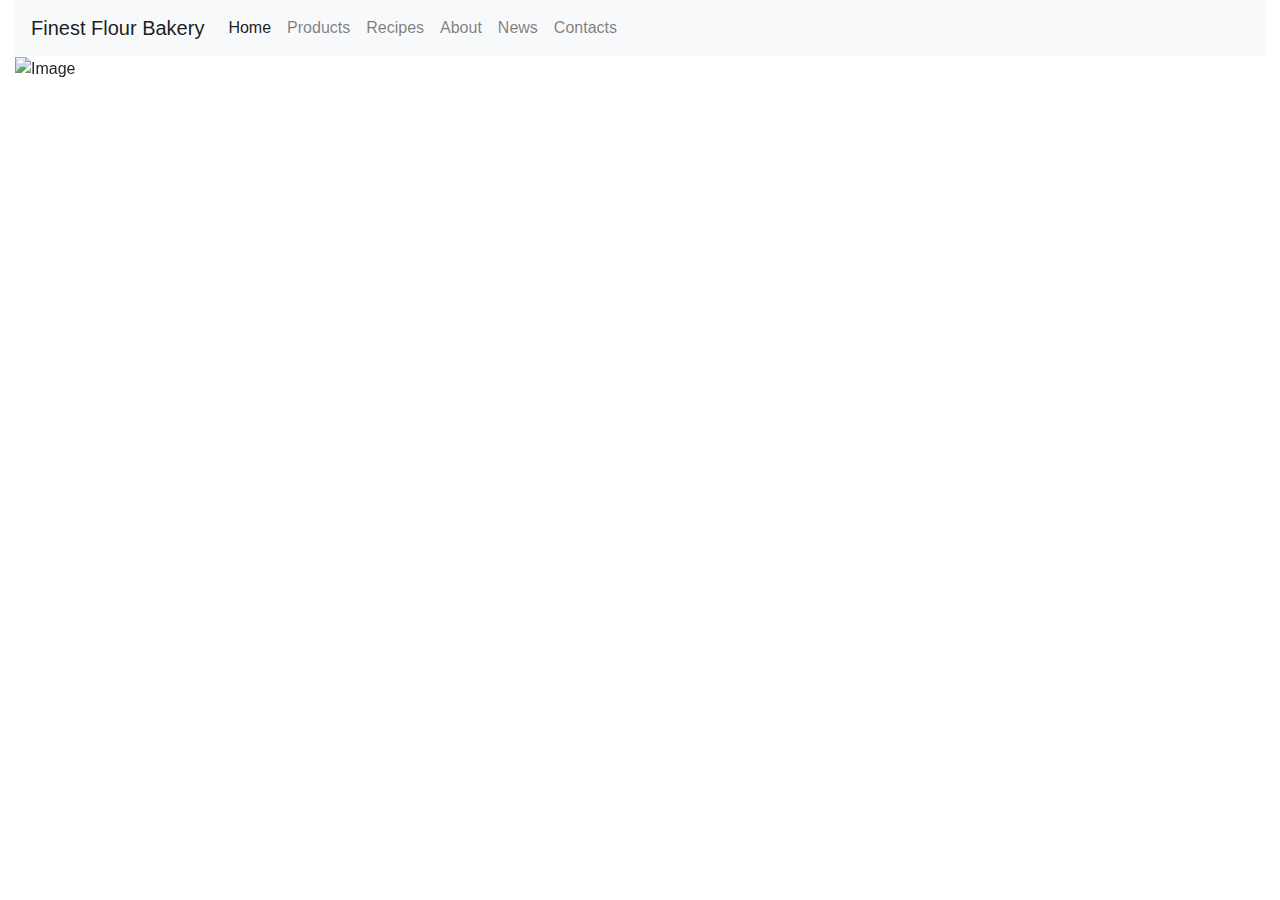
==== index.html @ 6aee731f "Update index.html" ====
<!DOCTYPE html>
<html>
<head>
    <meta charset="utf-8">
    <meta http-equiv="X-UA-Compatible" content="IE=edge">
    <title>IPT Bakery</title>
    <meta name="viewport" content="width=device-width, initial-scale=1">
    <link rel="stylesheet" href="https://stackpath.bootstrapcdn.com/bootstrap/4.3.1/css/bootstrap.min.css" integrity="sha384-ggOyR0iXCbMQv3Xipma34MD+dH/1fQ784/j6cY/iJTQUOhcWr7x9JvoRxT2MZw1T" crossorigin="anonymous">
    <link rel="stylesheet" type="text/css" media="screen" href="/Css/main.css">
    <script src="https://code.jquery.com/jquery-3.3.1.slim.min.js" integrity="sha384-q8i/X+965DzO0rT7abK41JStQIAqVgRVzpbzo5smXKp4YfRvH+8abtTE1Pi6jizo" crossorigin="anonymous"></script>
    <script src="https://cdnjs.cloudflare.com/ajax/libs/popper.js/1.14.7/umd/popper.min.js" integrity="sha384-UO2eT0CpHqdSJQ6hJty5KVphtPhzWj9WO1clHTMGa3JDZwrnQq4sF86dIHNDz0W1" crossorigin="anonymous"></script>
    <script src="https://stackpath.bootstrapcdn.com/bootstrap/4.3.1/js/bootstrap.min.js" integrity="sha384-JjSmVgyd0p3pXB1rRibZUAYoIIy6OrQ6VrjIEaFf/nJGzIxFDsf4x0xIM+B07jRM" crossorigin="anonymous"></script>
    <script src="/scripts/main.js"></script>
</head>
<body>
  <div class="container-fluid">  
    <!-- Top Menu -->
    <nav class="navbar navbar-expand-lg navbar-light bg-light">
        <a class="navbar-brand" href="#">Finest Flour Bakery</a>
        <button class="navbar-toggler" type="button" data-toggle="collapse" data-target="#navbarNav" aria-controls="navbarNav" aria-expanded="false" aria-label="Toggle navigation">
          <span class="navbar-toggler-icon"></span>
        </button>
        <div class="collapse navbar-collapse" id="navbarNav">
          <ul class="navbar-nav">
            <li class="nav-item active">
              <a class="nav-link" href="#">Home <span class="sr-only">(current)</span></a>
            </li>
            <li class="nav-item">
              <a class="nav-link" href="Html/products.html">Products</a>
            </li>
            <li class="nav-item">
              <a class="nav-link" href="Html/recipes.html">Recipes</a>
            </li>
            <li class="nav-item">
                <a class="nav-link" href="Html/about.html">About</a>
            </li>            
            <li class="nav-item">
                <a class="nav-link" href="Html/news.html">News</a>
            </li>            
            <li class="nav-item">
                <a class="nav-link" href="Html/contact.html">Contacts</a>
            </li>
          </ul>
        </div>
      </nav>
      <!-- Main Pictures -->
      <div id="carouselExampleControls" class="carousel slide" data-ride="carousel">
        <div class="carousel-inner">
          <div class="carousel-item active">
            <img src="http://img.taste.com.au/qyTrzKmD/taste/2018/01/1_delicious_foxtel_post_2-134402-1.png" alt="Image" height="160" width="180">
          </div>
          <div class="carousel-item">
            <img src="https://res.cloudinary.com/scentre-group-au/image/fetch/c_fill,q_auto,g_faces:auto,w_2500,h_1071,f_auto/https://cam.scentregroup.io/m/41075960308335f0" alt="Image" height="160" width="180">
          </div>
          <div class="carousel-item">
            <img src="https://ak9.picdn.net/shutterstock/videos/1011537869/thumb/9.jpg" alt="Image" height="160" width="180">
          </div>
        </div>
        <a class="carousel-control-prev" href="#carouselExampleControls" role="button" data-slide="prev">
          <span class="carousel-control-prev-icon" aria-hidden="true"></span>
          <span class="sr-only">Previous</span>
        </a>
        <a class="carousel-control-next" href="#carouselExampleControls" role="button" data-slide="next">
          <span class="carousel-control-next-icon" aria-hidden="true"></span>
          <span class="sr-only">Next</span>
        </a>
      </div>
      <!-- Bottom Menu -->
    </div>
    <p> </p>
</body>
</html>
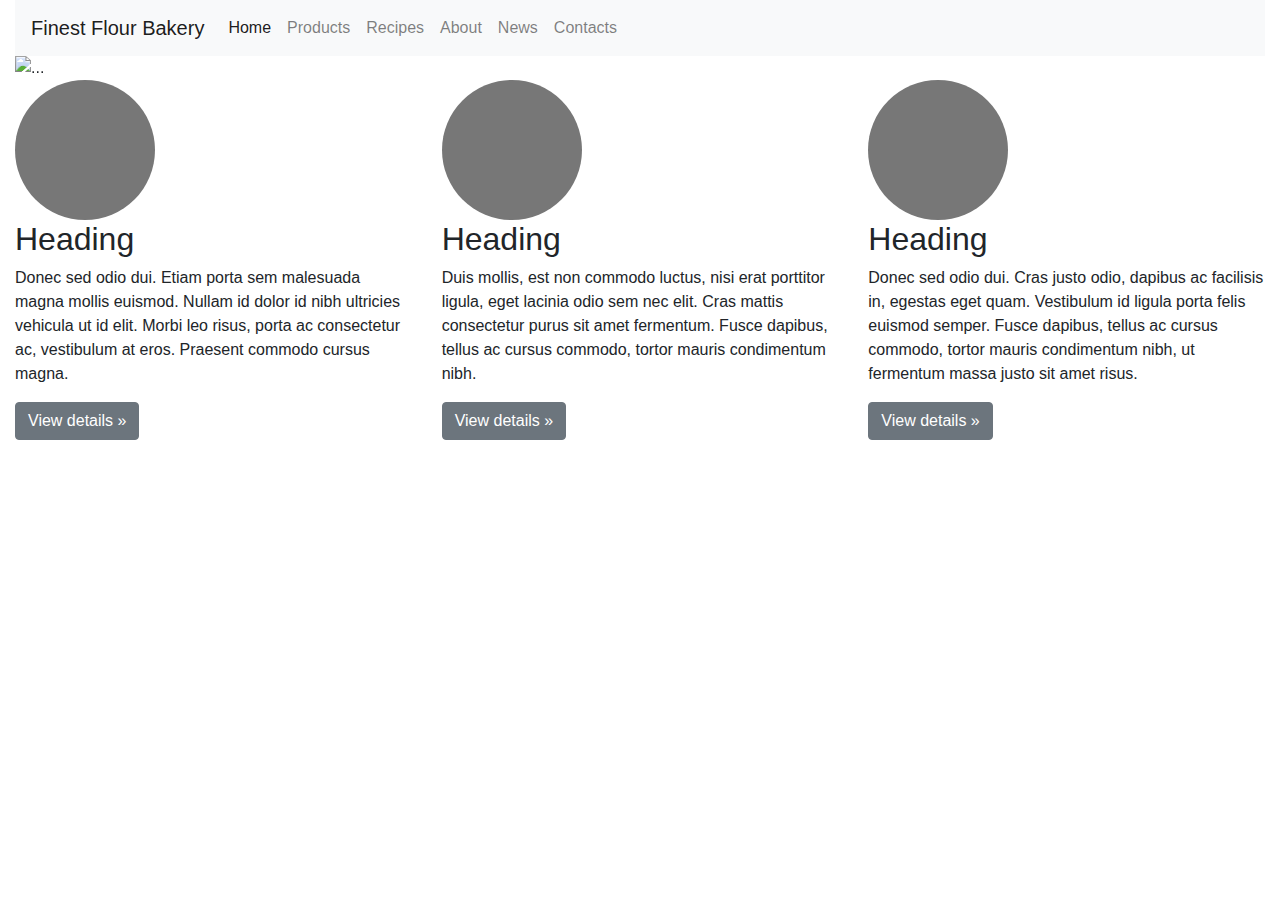
==== commit 581e0ca1: "Added Images" ====
--- a/index.html
+++ b/index.html
@@ -47,13 +47,13 @@
       <div id="carouselExampleControls" class="carousel slide" data-ride="carousel">
         <div class="carousel-inner">
           <div class="carousel-item active">
-            <img src="http://img.taste.com.au/qyTrzKmD/taste/2018/01/1_delicious_foxtel_post_2-134402-1.png" alt="Image" height="160" width="180">
+            <img src="..." class="d-block w-100" alt="...">
           </div>
           <div class="carousel-item">
-            <img src="https://res.cloudinary.com/scentre-group-au/image/fetch/c_fill,q_auto,g_faces:auto,w_2500,h_1071,f_auto/https://cam.scentregroup.io/m/41075960308335f0" alt="Image" height="160" width="180">
+            <img src="..." class="d-block w-100" alt="...">
           </div>
           <div class="carousel-item">
-            <img src="https://ak9.picdn.net/shutterstock/videos/1011537869/thumb/9.jpg" alt="Image" height="160" width="180">
+            <img src="..." class="d-block w-100" alt="...">
           </div>
         </div>
         <a class="carousel-control-prev" href="#carouselExampleControls" role="button" data-slide="prev">
@@ -65,8 +65,32 @@
           <span class="sr-only">Next</span>
         </a>
       </div>
+      <!-- Products Summary -->
+      <div class="row">
+        <div class="col-lg-4">
+          <svg class="bd-placeholder-img rounded-circle" width="140" height="140" xmlns="http://www.w3.org/2000/svg" preserveAspectRatio="xMidYMid slice" focusable="false" role="img" aria-label="Placeholder: 140x140"><title>Placeholder</title><rect width="100%" height="100%" fill="#777"></rect><text x="50%" y="50%" fill="#777" dy=".3em">140x140</text></svg>
+          <h2>Heading</h2>
+          <p>Donec sed odio dui. Etiam porta sem malesuada magna mollis euismod. Nullam id dolor id nibh ultricies vehicula ut id elit. Morbi leo risus, porta ac consectetur ac, vestibulum at eros. Praesent commodo cursus magna.</p>
+          <p><a class="btn btn-secondary" href="#" role="button">View details »</a></p>
+        </div><!-- /.col-lg-4 -->
+        <div class="col-lg-4">
+          <svg class="bd-placeholder-img rounded-circle" width="140" height="140" xmlns="http://www.w3.org/2000/svg" preserveAspectRatio="xMidYMid slice" focusable="false" role="img" aria-label="Placeholder: 140x140"><title>Placeholder</title><rect width="100%" height="100%" fill="#777"></rect><text x="50%" y="50%" fill="#777" dy=".3em">140x140</text></svg>
+          <h2>Heading</h2>
+          <p>Duis mollis, est non commodo luctus, nisi erat porttitor ligula, eget lacinia odio sem nec elit. Cras mattis consectetur purus sit amet fermentum. Fusce dapibus, tellus ac cursus commodo, tortor mauris condimentum nibh.</p>
+          <p><a class="btn btn-secondary" href="#" role="button">View details »</a></p>
+        </div><!-- /.col-lg-4 -->
+        <div class="col-lg-4">
+          <svg class="bd-placeholder-img rounded-circle" width="140" height="140" xmlns="http://www.w3.org/2000/svg" preserveAspectRatio="xMidYMid slice" focusable="false" role="img" aria-label="Placeholder: 140x140"><title>Placeholder</title><rect width="100%" height="100%" fill="#777"></rect><text x="50%" y="50%" fill="#777" dy=".3em">140x140</text></svg>
+          <h2>Heading</h2>
+          <p>Donec sed odio dui. Cras justo odio, dapibus ac facilisis in, egestas eget quam. Vestibulum id ligula porta felis euismod semper. Fusce dapibus, tellus ac cursus commodo, tortor mauris condimentum nibh, ut fermentum massa justo sit amet risus.</p>
+          <p><a class="btn btn-secondary" href="#" role="button">View details »</a></p>
+        </div><!-- /.col-lg-4 -->
+      </div>
+      <!-- Recipie of the Day -->
+
+
       <!-- Bottom Menu -->
     </div>
-    <p> </p>
+
 </body>
-</html>
+</html>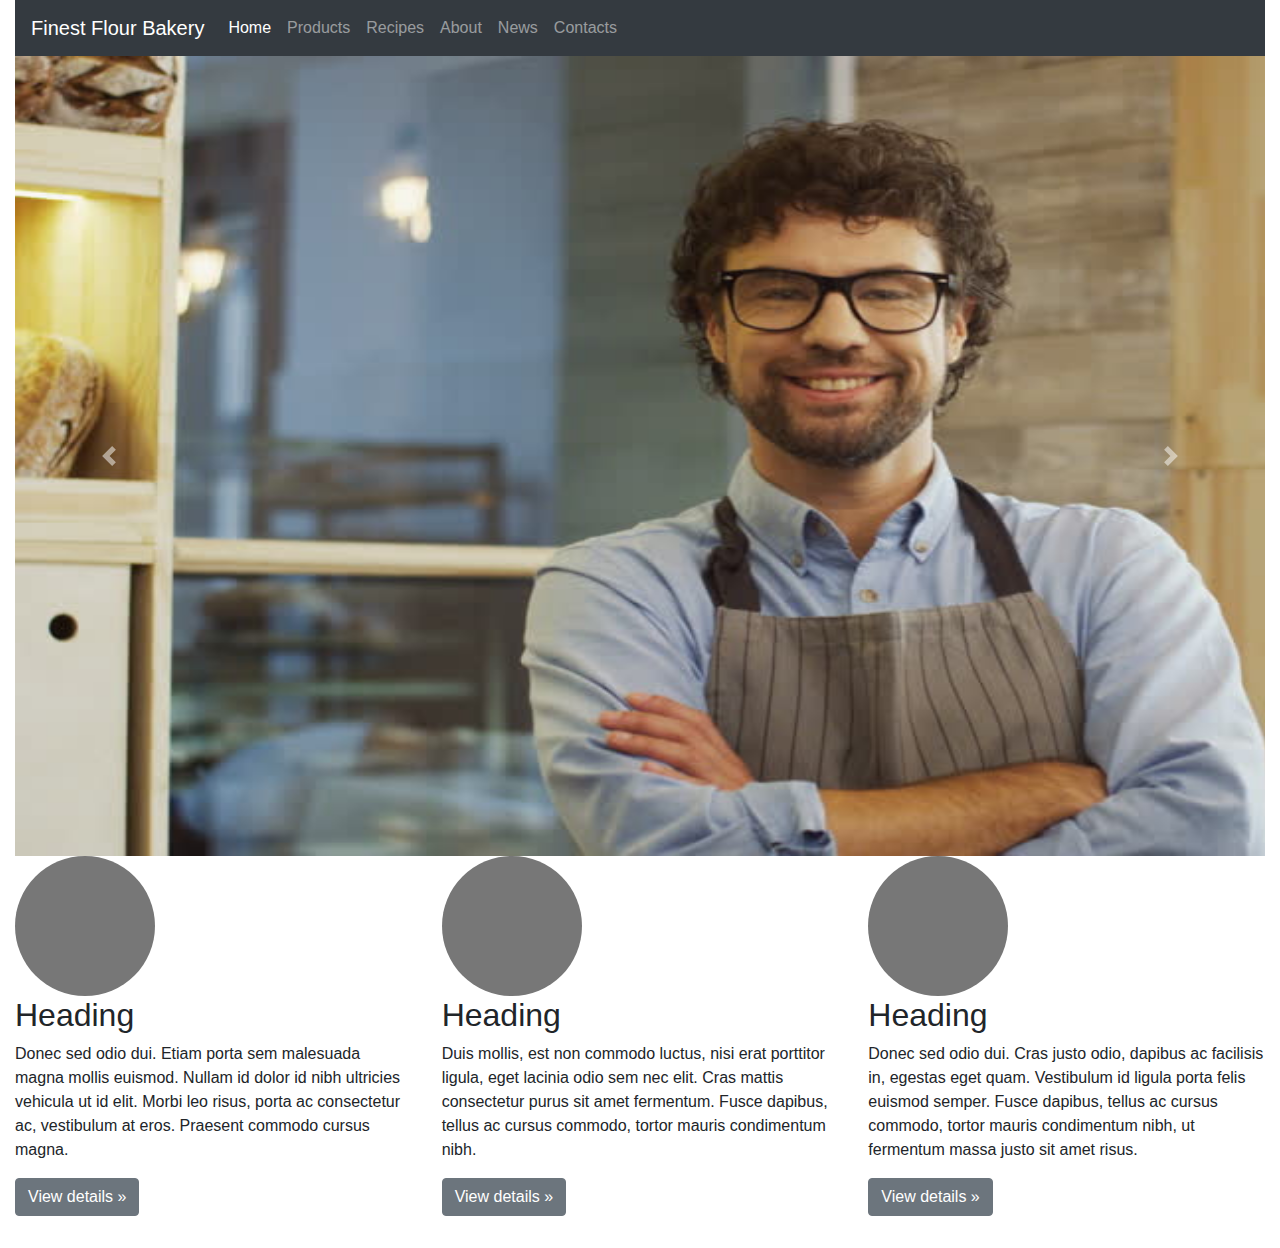
==== commit aff33ae9: "Changes to Product Page" ====
--- a/index.html
+++ b/index.html
@@ -6,7 +6,7 @@
     <title>IPT Bakery</title>
     <meta name="viewport" content="width=device-width, initial-scale=1">
     <link rel="stylesheet" href="https://stackpath.bootstrapcdn.com/bootstrap/4.3.1/css/bootstrap.min.css" integrity="sha384-ggOyR0iXCbMQv3Xipma34MD+dH/1fQ784/j6cY/iJTQUOhcWr7x9JvoRxT2MZw1T" crossorigin="anonymous">
-    <link rel="stylesheet" type="text/css" media="screen" href="/Css/main.css">
+    <link rel="stylesheet" type="text/css" media="screen" href="/Css/custom.css">
     <script src="https://code.jquery.com/jquery-3.3.1.slim.min.js" integrity="sha384-q8i/X+965DzO0rT7abK41JStQIAqVgRVzpbzo5smXKp4YfRvH+8abtTE1Pi6jizo" crossorigin="anonymous"></script>
     <script src="https://cdnjs.cloudflare.com/ajax/libs/popper.js/1.14.7/umd/popper.min.js" integrity="sha384-UO2eT0CpHqdSJQ6hJty5KVphtPhzWj9WO1clHTMGa3JDZwrnQq4sF86dIHNDz0W1" crossorigin="anonymous"></script>
     <script src="https://stackpath.bootstrapcdn.com/bootstrap/4.3.1/js/bootstrap.min.js" integrity="sha384-JjSmVgyd0p3pXB1rRibZUAYoIIy6OrQ6VrjIEaFf/nJGzIxFDsf4x0xIM+B07jRM" crossorigin="anonymous"></script>
@@ -15,7 +15,7 @@
 <body>
   <div class="container-fluid">  
     <!-- Top Menu -->
-    <nav class="navbar navbar-expand-lg navbar-light bg-light">
+    <nav class="h-20 navbar navbar-expand-lg navbar-dark bg-dark">
         <a class="navbar-brand" href="#">Finest Flour Bakery</a>
         <button class="navbar-toggler" type="button" data-toggle="collapse" data-target="#navbarNav" aria-controls="navbarNav" aria-expanded="false" aria-label="Toggle navigation">
           <span class="navbar-toggler-icon"></span>
@@ -47,13 +47,13 @@
       <div id="carouselExampleControls" class="carousel slide" data-ride="carousel">
         <div class="carousel-inner">
           <div class="carousel-item active">
-            <img src="..." class="d-block w-100" alt="...">
+            <img src="./Images/Bakery 3.jpg" alt="Image" height="800" width="1800">
           </div>
           <div class="carousel-item">
-            <img src="..." class="d-block w-100" alt="...">
+            <img src="./images/Bakery 2.png" alt="Image" height="800" width="1800">
           </div>
           <div class="carousel-item">
-            <img src="..." class="d-block w-100" alt="...">
+            <img src="./images/Bakery 1.png" alt="Image" height="800" width="1800">
           </div>
         </div>
         <a class="carousel-control-prev" href="#carouselExampleControls" role="button" data-slide="prev">
@@ -91,6 +91,6 @@
 
       <!-- Bottom Menu -->
     </div>
-
+    <p> </p>
 </body>
-</html>+</html>
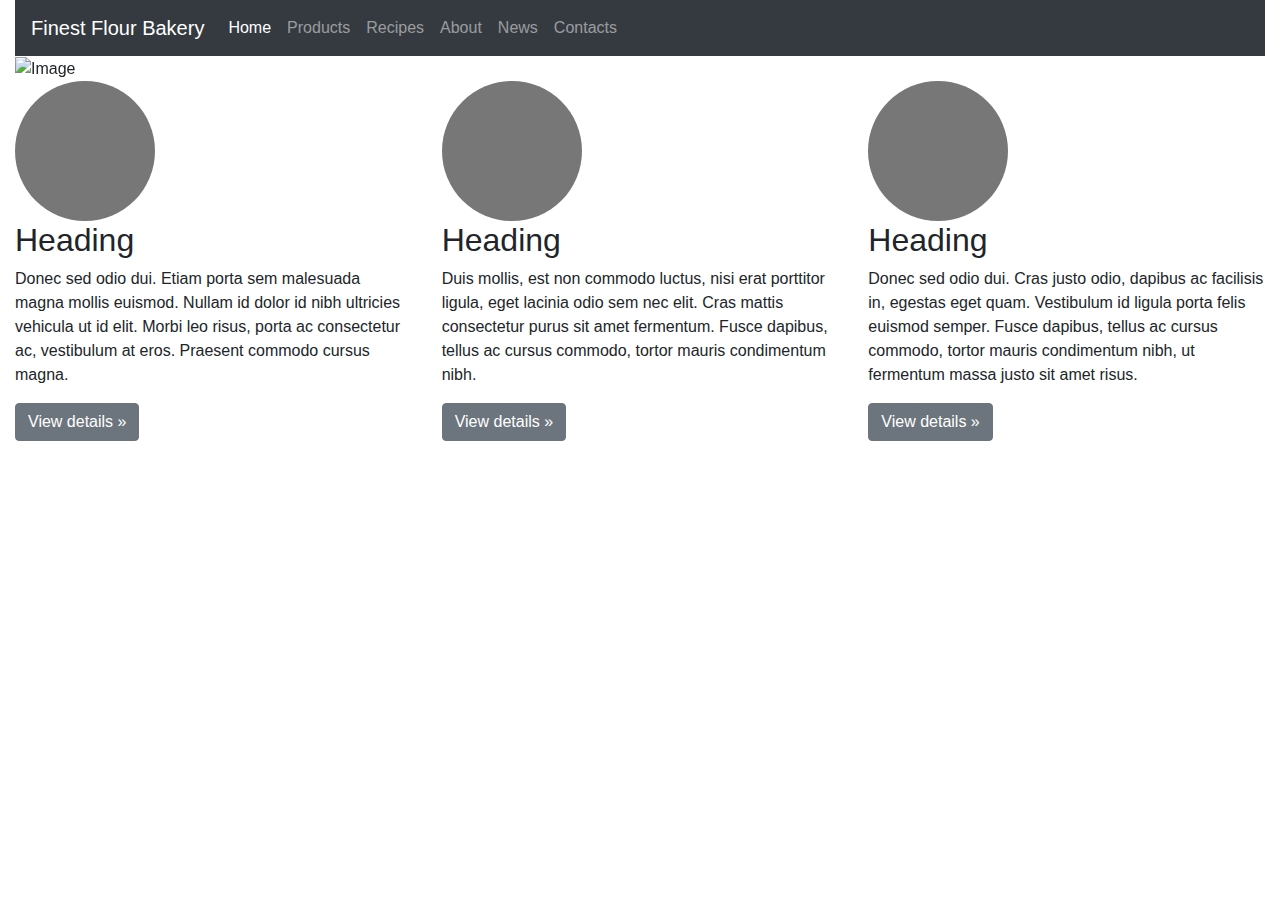
==== commit 8214c4a8: "Merge pull request #5 from Morga2/updatehome2" ====
--- a/index.html
+++ b/index.html
@@ -47,13 +47,13 @@
       <div id="carouselExampleControls" class="carousel slide" data-ride="carousel">
         <div class="carousel-inner">
           <div class="carousel-item active">
-            <img src="./Images/Bakery 3.jpg" alt="Image" height="800" width="1800">
+            <img src="./Images/Bakery_1.png" alt="Image" height="800" width="1800">
           </div>
           <div class="carousel-item">
-            <img src="./images/Bakery 2.png" alt="Image" height="800" width="1800">
+            <img src="./images/Bakery_2.png" alt="Image" height="800" width="1800">
           </div>
           <div class="carousel-item">
-            <img src="./images/Bakery 1.png" alt="Image" height="800" width="1800">
+            <img src="./images/Bakery_3.jpg" alt="Image" height="800" width="1800">
           </div>
         </div>
         <a class="carousel-control-prev" href="#carouselExampleControls" role="button" data-slide="prev">
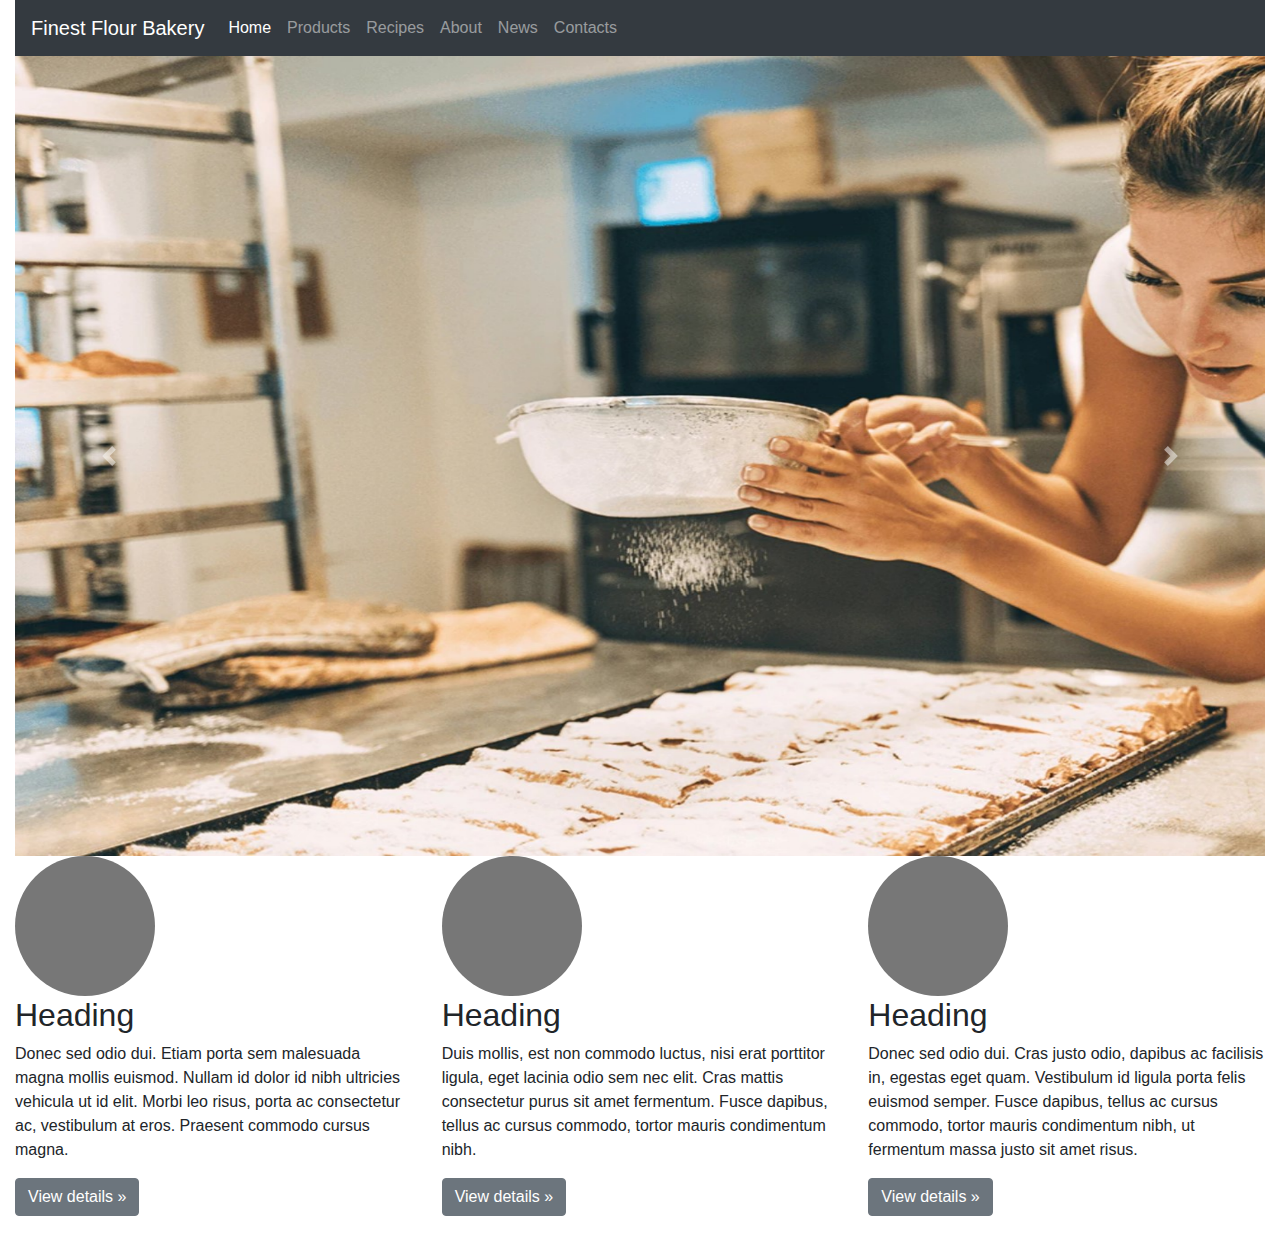
==== commit a09fd4aa: "Replaced Pics" ====
--- a/index.html
+++ b/index.html
@@ -47,10 +47,10 @@
       <div id="carouselExampleControls" class="carousel slide" data-ride="carousel">
         <div class="carousel-inner">
           <div class="carousel-item active">
-            <img src="./Images/Bakery_1.png" alt="Image" height="800" width="1800">
+            <img src="./Images/Bakery_1.jpg" alt="Image" height="800" width="1800">
           </div>
           <div class="carousel-item">
-            <img src="./images/Bakery_2.png" alt="Image" height="800" width="1800">
+            <img src="./images/Bakery_2.jpg" alt="Image" height="800" width="1800">
           </div>
           <div class="carousel-item">
             <img src="./images/Bakery_3.jpg" alt="Image" height="800" width="1800">
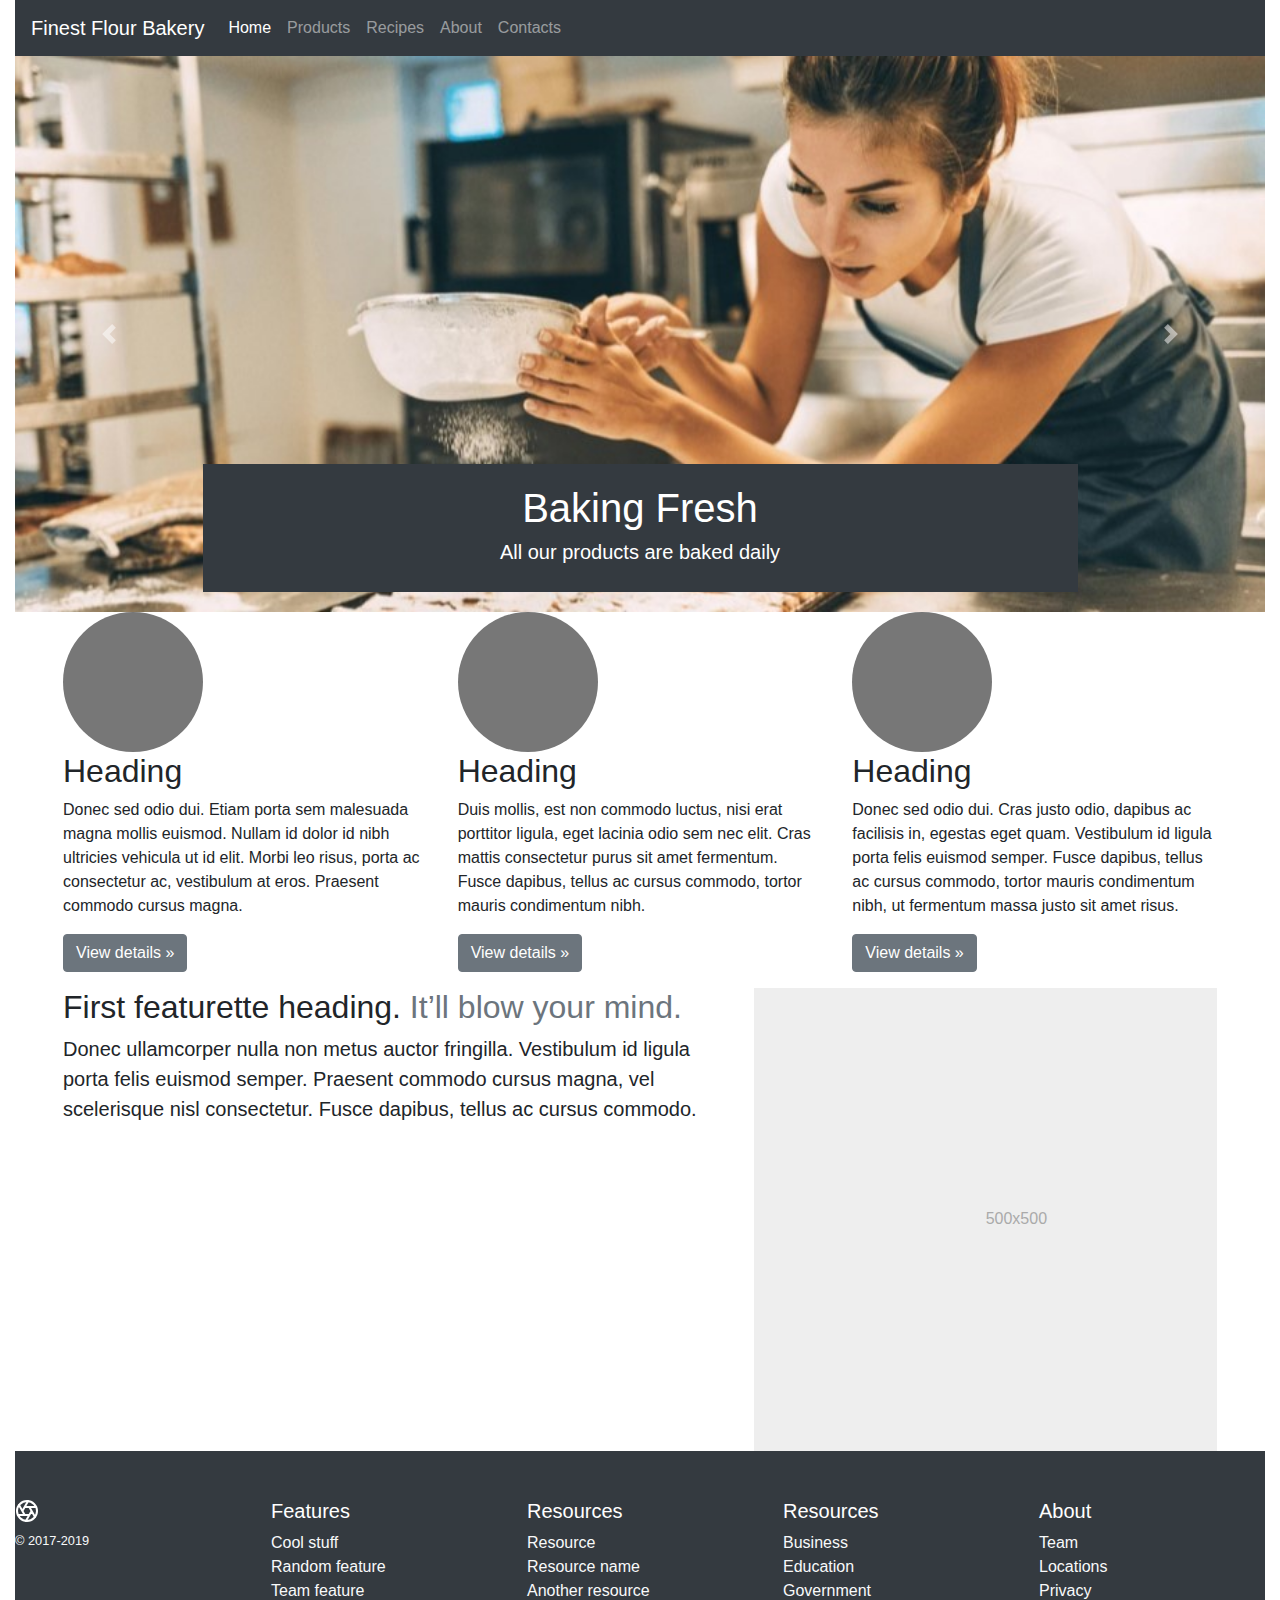
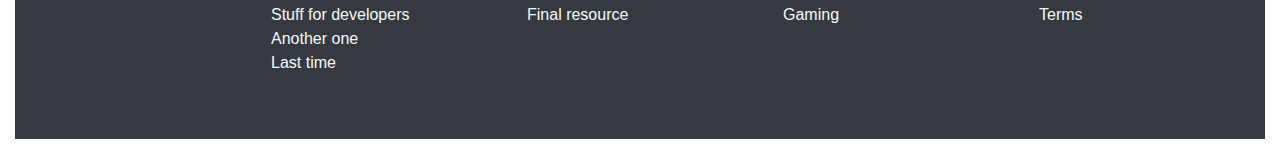
==== commit 7db097cb: "Replaced Pics" ====
--- a/index.html
+++ b/index.html
@@ -6,11 +6,10 @@
     <title>IPT Bakery</title>
     <meta name="viewport" content="width=device-width, initial-scale=1">
     <link rel="stylesheet" href="https://stackpath.bootstrapcdn.com/bootstrap/4.3.1/css/bootstrap.min.css" integrity="sha384-ggOyR0iXCbMQv3Xipma34MD+dH/1fQ784/j6cY/iJTQUOhcWr7x9JvoRxT2MZw1T" crossorigin="anonymous">
-    <link rel="stylesheet" type="text/css" media="screen" href="/Css/custom.css">
+    <link rel="stylesheet" type="text/css" media="screen" href="./css/custom.css">
     <script src="https://code.jquery.com/jquery-3.3.1.slim.min.js" integrity="sha384-q8i/X+965DzO0rT7abK41JStQIAqVgRVzpbzo5smXKp4YfRvH+8abtTE1Pi6jizo" crossorigin="anonymous"></script>
     <script src="https://cdnjs.cloudflare.com/ajax/libs/popper.js/1.14.7/umd/popper.min.js" integrity="sha384-UO2eT0CpHqdSJQ6hJty5KVphtPhzWj9WO1clHTMGa3JDZwrnQq4sF86dIHNDz0W1" crossorigin="anonymous"></script>
     <script src="https://stackpath.bootstrapcdn.com/bootstrap/4.3.1/js/bootstrap.min.js" integrity="sha384-JjSmVgyd0p3pXB1rRibZUAYoIIy6OrQ6VrjIEaFf/nJGzIxFDsf4x0xIM+B07jRM" crossorigin="anonymous"></script>
-    <script src="/scripts/main.js"></script>
 </head>
 <body>
   <div class="container-fluid">  
@@ -33,10 +32,7 @@
             </li>
             <li class="nav-item">
                 <a class="nav-link" href="Html/about.html">About</a>
-            </li>            
-            <li class="nav-item">
-                <a class="nav-link" href="Html/news.html">News</a>
-            </li>            
+            </li>                       
             <li class="nav-item">
                 <a class="nav-link" href="Html/contact.html">Contacts</a>
             </li>
@@ -47,13 +43,28 @@
       <div id="carouselExampleControls" class="carousel slide" data-ride="carousel">
         <div class="carousel-inner">
           <div class="carousel-item active">
-            <img src="./Images/Bakery_1.jpg" alt="Image" height="800" width="1800">
+            <img src="./Images/HomeGirl.jpg" alt="Image" class="d-block w-100">
+              <div class="carousel-caption d-none d-md-block bg-dark">
+                <h1>Baking Fresh</h1>
+                <h5>All our products are baked daily</h5>
+              </div>
+            </img> 
           </div>
           <div class="carousel-item">
-            <img src="./images/Bakery_2.jpg" alt="Image" height="800" width="1800">
+            <img src="./images/HomeBread.jpg" alt="Image" class="d-block w-100">
+              <div class="carousel-caption d-none d-md-block bg-dark">
+                <h1>Quality First</h1>
+                <h5>Only the finest ingredients</h5>
+              </div>
+            </img> 
           </div>
           <div class="carousel-item">
-            <img src="./images/Bakery_3.jpg" alt="Image" height="800" width="1800">
+            <img src="./images/HomeMan.jpg" alt="Image" class="d-block w-100">
+              <div class="carousel-caption d-none d-md-block bg-dark">
+                <h1>Finest Bakers</h1>
+                <h5>Our bakers are committed and hard working</h5>
+              </div>
+            </img>  
           </div>
         </div>
         <a class="carousel-control-prev" href="#carouselExampleControls" role="button" data-slide="prev">
@@ -66,7 +77,7 @@
         </a>
       </div>
       <!-- Products Summary -->
-      <div class="row">
+      <div class="row topspacer pl-5 pr-5">
         <div class="col-lg-4">
           <svg class="bd-placeholder-img rounded-circle" width="140" height="140" xmlns="http://www.w3.org/2000/svg" preserveAspectRatio="xMidYMid slice" focusable="false" role="img" aria-label="Placeholder: 140x140"><title>Placeholder</title><rect width="100%" height="100%" fill="#777"></rect><text x="50%" y="50%" fill="#777" dy=".3em">140x140</text></svg>
           <h2>Heading</h2>
@@ -87,9 +98,77 @@
         </div><!-- /.col-lg-4 -->
       </div>
       <!-- Recipie of the Day -->
-
+      <div class="row featurette topspacer pl-5 pr-5">
+        <div class="col-md-7">
+          <h2 class="featurette-heading">First featurette heading. <span class="text-muted">It’ll blow your mind.</span></h2>
+          <p class="lead">Donec ullamcorper nulla non metus auctor fringilla. Vestibulum id ligula porta felis euismod semper.
+            Praesent commodo cursus magna, vel scelerisque nisl consectetur. Fusce dapibus, tellus ac cursus commodo.</p>
+        </div>
+        <div class="col-md-5">
+          <svg class="bd-placeholder-img bd-placeholder-img-lg featurette-image img-fluid mx-auto" width="500" height="500"
+            xmlns="http://www.w3.org/2000/svg" preserveAspectRatio="xMidYMid slice" focusable="false" role="img"
+            aria-label="Placeholder: 500x500">
+            <title>Placeholder</title>
+            <rect width="100%" height="100%" fill="#eee"></rect><text x="50%" y="50%" fill="#aaa" dy=".3em">500x500</text>
+          </svg>
+        </div>
+      </div>
 
       <!-- Bottom Menu -->
+      <footer class="py-5 topspacer bg-dark  w-100 ml-0 mr-0">
+        <div class="row">
+          <div class="col col-md">
+            <svg xmlns="http://www.w3.org/2000/svg" width="24" height="24" fill="none" stroke="white"
+              stroke-linecap="round" stroke-linejoin="round" stroke-width="2" class="d-block mb-2" role="img"
+              viewBox="0 0 24 24" focusable="false">
+              <title class="text-white">Product</title>
+              <circle cx="12" cy="12" r="10"></circle>
+              <path
+                d="M14.31 8l5.74 9.94M9.69 8h11.48M7.38 12l5.74-9.94M9.69 16L3.95 6.06M14.31 16H2.83m13.79-4l-5.74 9.94">
+              </path>
+            </svg>
+            <small class="d-block mb-3 text-light">© 2017-2019</small>
+          </div>
+          <div class="col">
+            <h5 class="text-white">Features</h5>
+            <ul class="list-unstyled text-small">
+              <li><a class="text-light" href="#">Cool stuff</a></li>
+              <li><a class="text-light" href="#">Random feature</a></li>
+              <li><a class="text-light" href="#">Team feature</a></li>
+              <li><a class="text-light" href="#">Stuff for developers</a></li>
+              <li><a class="text-light" href="#">Another one</a></li>
+              <li><a class="text-light" href="#">Last time</a></li>
+            </ul>
+          </div>
+          <div class="col">
+            <h5 class="text-white">Resources</h5>
+            <ul class="list-unstyled text-small">
+              <li><a class="text-light" href="#">Resource</a></li>
+              <li><a class="text-light" href="#">Resource name</a></li>
+              <li><a class="text-light" href="#">Another resource</a></li>
+              <li><a class="text-light" href="#">Final resource</a></li>
+            </ul>
+          </div>
+          <div class="col">
+            <h5 class="text-white">Resources</h5>
+            <ul class="list-unstyled text-small">
+              <li><a class="text-light" href="#">Business</a></li>
+              <li><a class="text-light" href="#">Education</a></li>
+              <li><a class="text-light" href="#">Government</a></li>
+              <li><a class="text-light" href="#">Gaming</a></li>
+            </ul>
+          </div>
+          <div class="col">
+            <h5 class="text-white">About</h5>
+            <ul class="list-unstyled text-small">
+              <li><a class="text-light" href="#">Team</a></li>
+              <li><a class="text-light" href="#">Locations</a></li>
+              <li><a class="text-light" href="#">Privacy</a></li>
+              <li><a class="text-light" href="#">Terms</a></li>
+            </ul>
+          </div>
+        </div>
+      </footer>
     </div>
     <p> </p>
 </body>
--- a/css/custom.css
+++ b/css/custom.css
@@ -0,0 +1,4 @@
+.card {
+    margin-top: 10px;
+    border: none;
+}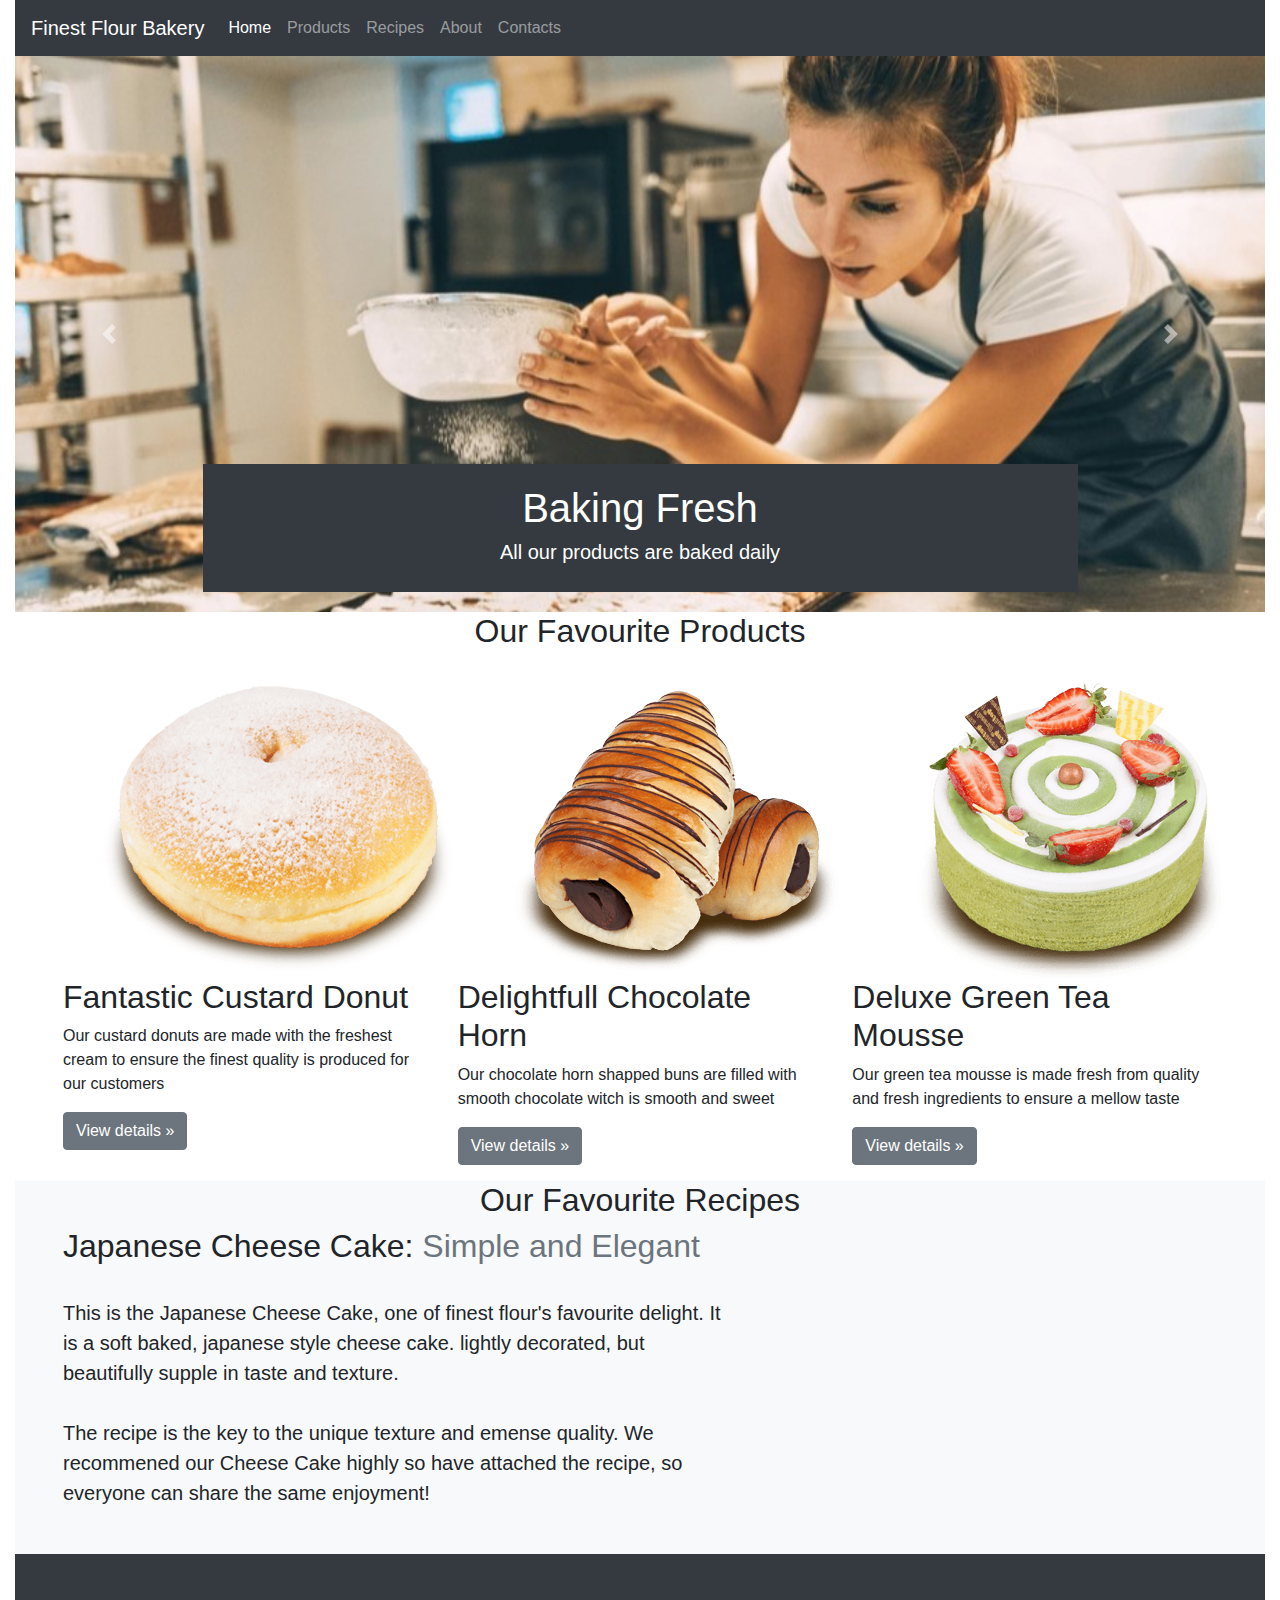
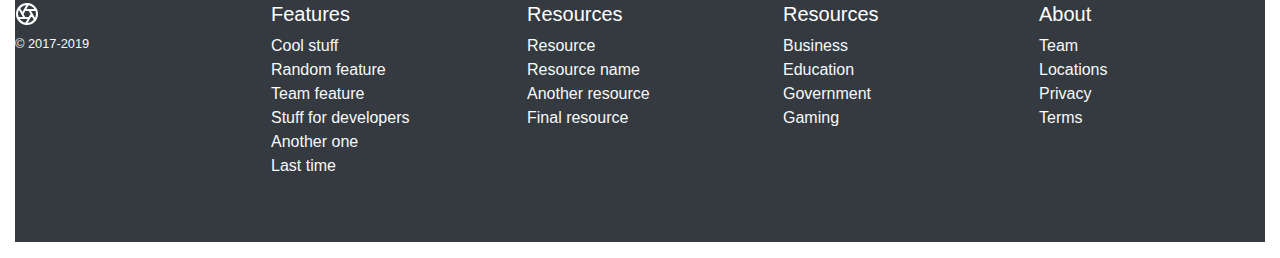
==== commit d05248d2: "Finished Home PAge" ====
--- a/index.html
+++ b/index.html
@@ -51,7 +51,7 @@
             </img> 
           </div>
           <div class="carousel-item">
-            <img src="./images/HomeBread.jpg" alt="Image" class="d-block w-100">
+            <img src="./Images/HomeBread.jpg" alt="Image" class="d-block w-100">
               <div class="carousel-caption d-none d-md-block bg-dark">
                 <h1>Quality First</h1>
                 <h5>Only the finest ingredients</h5>
@@ -59,7 +59,7 @@
             </img> 
           </div>
           <div class="carousel-item">
-            <img src="./images/HomeMan.jpg" alt="Image" class="d-block w-100">
+            <img src="./Images/HomeMan.jpg" alt="Image" class="d-block w-100">
               <div class="carousel-caption d-none d-md-block bg-dark">
                 <h1>Finest Bakers</h1>
                 <h5>Our bakers are committed and hard working</h5>
@@ -77,43 +77,51 @@
         </a>
       </div>
       <!-- Products Summary -->
+
+      <div class="row topspacer pl-5 pr-5">
+        <div class="col w-100">
+          <h2 class="text-center">Our Favourite Products</h2>
+        </div>  
+      </div>
       <div class="row topspacer pl-5 pr-5">
         <div class="col-lg-4">
-          <svg class="bd-placeholder-img rounded-circle" width="140" height="140" xmlns="http://www.w3.org/2000/svg" preserveAspectRatio="xMidYMid slice" focusable="false" role="img" aria-label="Placeholder: 140x140"><title>Placeholder</title><rect width="100%" height="100%" fill="#777"></rect><text x="50%" y="50%" fill="#777" dy=".3em">140x140</text></svg>
-          <h2>Heading</h2>
-          <p>Donec sed odio dui. Etiam porta sem malesuada magna mollis euismod. Nullam id dolor id nibh ultricies vehicula ut id elit. Morbi leo risus, porta ac consectetur ac, vestibulum at eros. Praesent commodo cursus magna.</p>
-          <p><a class="btn btn-secondary" href="#" role="button">View details »</a></p>
+          <image src="./Images/donut_custard_320.png" class="mx-auto"></image>
+          <h2>Fantastic Custard Donut</h2>
+          <p>Our custard donuts are made with the freshest cream to ensure the finest quality is produced for our customers</p>
+          <p><a class="btn btn-secondary" href="./Html/products.html" role="button">View details »</a></p>
         </div><!-- /.col-lg-4 -->
         <div class="col-lg-4">
-          <svg class="bd-placeholder-img rounded-circle" width="140" height="140" xmlns="http://www.w3.org/2000/svg" preserveAspectRatio="xMidYMid slice" focusable="false" role="img" aria-label="Placeholder: 140x140"><title>Placeholder</title><rect width="100%" height="100%" fill="#777"></rect><text x="50%" y="50%" fill="#777" dy=".3em">140x140</text></svg>
-          <h2>Heading</h2>
-          <p>Duis mollis, est non commodo luctus, nisi erat porttitor ligula, eget lacinia odio sem nec elit. Cras mattis consectetur purus sit amet fermentum. Fusce dapibus, tellus ac cursus commodo, tortor mauris condimentum nibh.</p>
-          <p><a class="btn btn-secondary" href="#" role="button">View details »</a></p>
+          <image src="./Images/sweetbun_horn_choc320.png" class="mx-auto"></image>
+          <h2>Delightfull Chocolate Horn</h2>
+          <p>Our chocolate horn shapped buns are filled with smooth chocolate witch is smooth and sweet</p>
+          <p><a class="btn btn-secondary" href="./Html/products.html" role="button">View details »</a></p>
         </div><!-- /.col-lg-4 -->
         <div class="col-lg-4">
-          <svg class="bd-placeholder-img rounded-circle" width="140" height="140" xmlns="http://www.w3.org/2000/svg" preserveAspectRatio="xMidYMid slice" focusable="false" role="img" aria-label="Placeholder: 140x140"><title>Placeholder</title><rect width="100%" height="100%" fill="#777"></rect><text x="50%" y="50%" fill="#777" dy=".3em">140x140</text></svg>
-          <h2>Heading</h2>
-          <p>Donec sed odio dui. Cras justo odio, dapibus ac facilisis in, egestas eget quam. Vestibulum id ligula porta felis euismod semper. Fusce dapibus, tellus ac cursus commodo, tortor mauris condimentum nibh, ut fermentum massa justo sit amet risus.</p>
-          <p><a class="btn btn-secondary" href="#" role="button">View details »</a></p>
+          <image src="./Images/green-tea-mousse-mel_big.png" class="mx-auto"></image>
+          <h2>Deluxe Green Tea Mousse</h2>
+          <p>Our green tea mousse is made fresh from quality and fresh ingredients to ensure a mellow taste</p>
+          <p><a class="btn btn-secondary" href="./Html/products.html" role="button">View details »</a></p>
         </div><!-- /.col-lg-4 -->
       </div>
       <!-- Recipie of the Day -->
-      <div class="row featurette topspacer pl-5 pr-5">
-        <div class="col-md-7">
-          <h2 class="featurette-heading">First featurette heading. <span class="text-muted">It’ll blow your mind.</span></h2>
-          <p class="lead">Donec ullamcorper nulla non metus auctor fringilla. Vestibulum id ligula porta felis euismod semper.
-            Praesent commodo cursus magna, vel scelerisque nisl consectetur. Fusce dapibus, tellus ac cursus commodo.</p>
+      <div class="bg-light">
+        <div class="row topspacer pl-5 pr-5">
+          <div class="col w-100">
+            <h2 class="text-center">Our Favourite Recipes</h2>
+          </div>
         </div>
-        <div class="col-md-5">
-          <svg class="bd-placeholder-img bd-placeholder-img-lg featurette-image img-fluid mx-auto" width="500" height="500"
-            xmlns="http://www.w3.org/2000/svg" preserveAspectRatio="xMidYMid slice" focusable="false" role="img"
-            aria-label="Placeholder: 500x500">
-            <title>Placeholder</title>
-            <rect width="100%" height="100%" fill="#eee"></rect><text x="50%" y="50%" fill="#aaa" dy=".3em">500x500</text>
-          </svg>
+        <div class="row featurette topspacer pl-5 pr-5">
+          <div class="col-md-7">
+            <h2 class="featurette-heading">Japanese Cheese Cake:<span class="text-muted"> Simple and Elegant</span></h2> <br>
+            <p class="lead">This is the Japanese Cheese Cake, one of finest flour's favourite delight. It is a soft baked, japanese style cheese cake. lightly decorated, but beautifully supple in taste and texture.   <br> <br> The recipe is the key to the unique texture and emense quality. We recommened our Cheese Cake highly so have attached the recipe, so everyone can share the same enjoyment! <br> <br> </p>
+            </div>
+          <div class="col-md-5">
+                  <iframe width="560" height="315" src="https://www.youtube.com/embed/qyLLOctx7ZU" frameborder="0"
+                    allow="accelerometer; autoplay; encrypted-media; gyroscope; picture-in-picture" allowfullscreen>
+                  </iframe>
+          </div>
         </div>
-      </div>
-
+      </div>  
       <!-- Bottom Menu -->
       <footer class="py-5 topspacer bg-dark  w-100 ml-0 mr-0">
         <div class="row">
